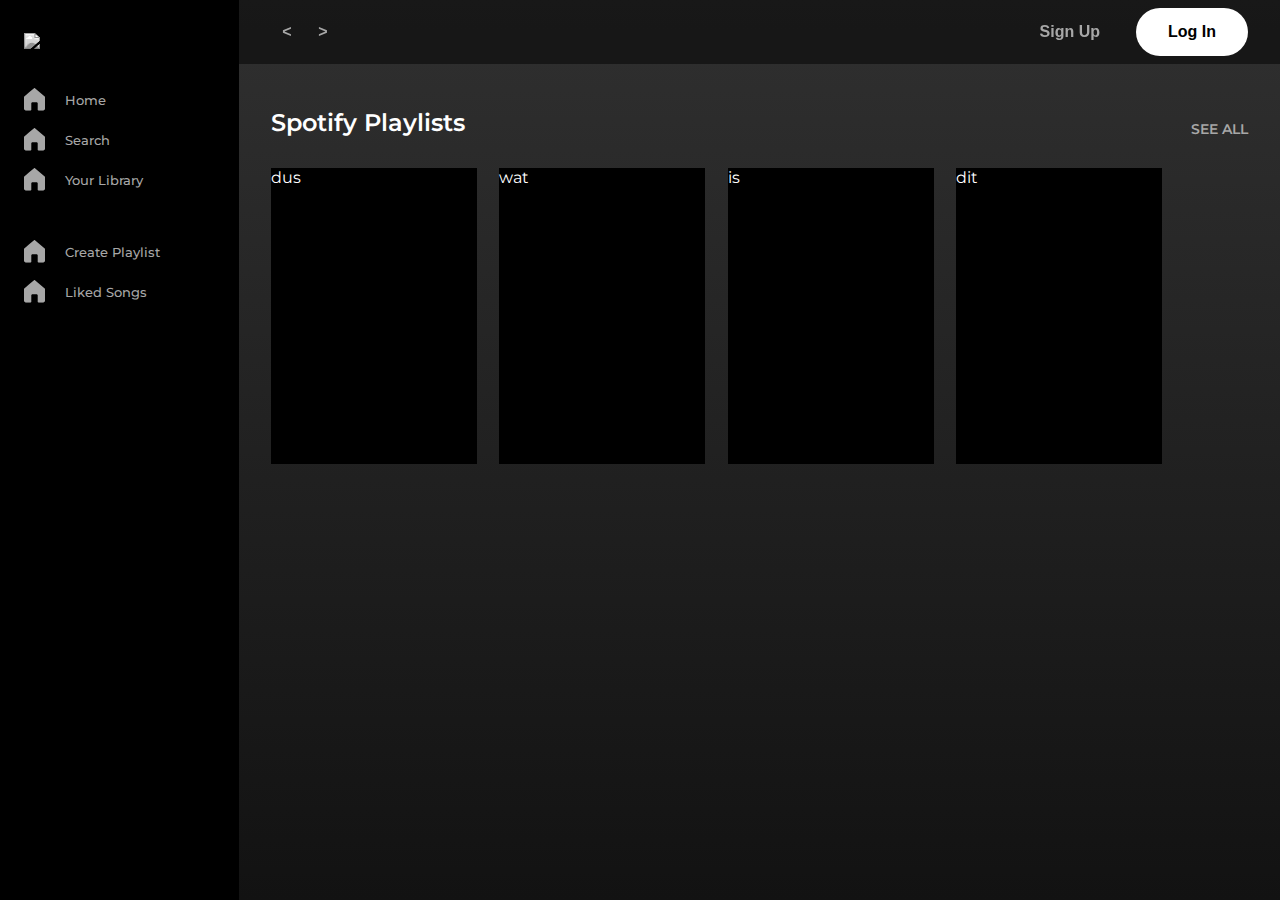
==== index.html @ 81913a07 "header+nav bar + start inhoud" ====
<!doctype html>
<html lang="nl">

<head>
	<meta charset="UTF-8">
	<meta name="author" content="jouw naam">
	<meta name="viewport" content="width=device-width, initial-scale=1">

	<link href="styles/style.css" rel="stylesheet">
	<link rel="icon" type="image/svg+xml" href="images/spotifyLogo.png">

	<!-- Fonts -->
	<link rel="preconnect" href="https://fonts.googleapis.com">
	<link rel="preconnect" href="https://fonts.gstatic.com" crossorigin>
	<link href="https://fonts.googleapis.com/css2?family=Montserrat:wght@300;400;500;600;700;800;900&display=swap"
		rel="stylesheet">
</head>

<body>

	<header>
		<ul>
			<li>
				<button>
					< </button>
			</li>

			<li>
				<button>
					>
				</button>
			</li>
		</ul>

		<ul>
			<li>
				<button>
					Sign Up
				</button>
			</li>

			<li>
				<button>
					Log In
				</button>
			</li>

		</ul>
	</header>

	<nav>
		<!-- Logo Spotify -->
		<a href="index.html">
			<title>Spotify - Web Player</title>
			<img src="./images/spotifyHome.PNG">
		</a>
		<ul>
			<li>
				<!-- Home -->
				<a href="index.html">
					<img src="./images/homeIcon.svg">
					<span>Home</span>
				</a>
			</li>
			<li>
				<!-- Search -->
				<a>
					<img src="./images/homeIcon.svg">
					<span>Search</span>
				</a>
			</li>
			<li>
				<!-- Your Library -->

				<a>
					<img src="./images/homeIcon.svg">
					<span>Your Library</span>
				</a>
			</li>
		</ul>

		<ul>
			<li>
				<!-- Home -->
				<a href="index.html">
					<img src="./images/homeIcon.svg">
					<span>Create Playlist</span>
				</a>
			</li>
			<li>
				<!-- Search -->
				<a>
					<img src="./images/homeIcon.svg">
					<span>Liked Songs</span>
				</a>
			</li>
		</ul>
	</nav>

	<section>
		<h2>Spotify Playlists</h2>
		<h3>SEE ALL</h3>
		<article>
			dus
		</article>
		<article>
			wat
		</article>
		<article>
			is
		</article>
		<article>
			dit
		</article>
		
	</section>


	<footer>

	</footer>


	<script defer src="scripts/script.js"></script>
</body>

</html>
---- styles/style.css ----
/**************/
/* CSS REMEDY */
/**************/
*,
*::after,
*::before {
	box-sizing: border-box;
}

button,
summary {
	cursor: pointer;
}





/*********************/
/* CUSTOM PROPERTIES */
/*********************/
:root {
	/* startje */
	--header-height: 64px;
	--navbar-width: 239px;
	--color-text-primary: white;
	--color-text-secondary: #a7a7a7;
	--color-background: linear-gradient(#303030, #121212);
	--color-second-background: #000;
}





/****************/
/* JOUW STYLING */
/****************/

/* jouw code */

body {
	color: var(--color-text-primary);
	background: var(--color-background);
	padding: 0;
	margin: 0;
	text-decoration: none;
	font-family: 'Montserrat', sans-serif;
	display: grid;
	grid-template-columns: var(--navbar-width) auto;
	grid-template-rows: var(--header-height) auto;
}

ul:nth-child(1) {
	grid-column: 2/3;
	grid-row: 2/2;
	/* padding: 24px 32px 0 32px; */
}

header {
	display: flex;
	flex-direction: row;
	justify-content: space-between;
	align-items: center;
	padding: 16px 32px 16px 32px;
	height: var(--header-height);
	grid-column-start: 2;
	grid-column-end: 2;
	grid-row: 1/2;

	background-color: rgba(0, 0, 0, .5);
}

header ul {
	margin: 0;
}

header ul:first-of-type button {
	padding: 0;
	gap: 16px;
	width: 32px
}

header button {
	display: inline-block;
	box-sizing: border-box;
	font-weight: 600;
	font-size: 1rem;
	text-decoration: none;
	border-radius: 500px;
	border: none;
	outline: none;
	padding: 8px 32px 8px 32px;
	color: var(--color-text-secondary);
	background: none;
	line-height: normal;
	min-height: 48px;
	transform: translate3d(0px, 0px, 0px);
	align-self: center;
	position: relative;
	text-align: center;
	transition-duration: 33ms;
}

header ul:last-of-type button:hover {
	font-size: 1.2rem;
	color: var(--color-text-primary);
}

header ul:last-of-type li:last-of-type button {
	background-color: white;
	color: #000;
}

header ul li {
	display: inline;
}

a {
	text-decoration: none;
	color: var(--color-text-primary);
}

a:hover {
	color: var(--color-text-primary);
}

ul {
	list-style-type: none;
}

nav ul, header ul {
	padding-inline-start: 0px;
}

h1 {
	width: min-content;
	margin: 0 0 0 0;
}

h2 {
	font-weight: 600;
}

nav span {
	font-size: 0.8125rem;
	font-weight: 500;
	padding-left: 16px;
	height: 100%;
	text-align: center;
}

nav {
	color: var(--color-text-primary);
	width: var(--navbar-width);
	background-color: var(--color-second-background);
	display: flex;
	flex-direction: column;
	padding: 24px;
	height: 100vh;
	grid-row: 1/3;
}

nav img {
	height: 40px;
	filter: grayscale(100%)
}

nav ul img {
	height: 23px;
	vertical-align: middle;
	transform: translate(0, -5%)
}

nav a {
	flex-direction: row;
	padding: 0 16px 0px 0px;
	color: var(--color-text-secondary);
	line-height: 40px;
}

/* Blokjes styling */
section {
	display: grid;
	grid-template-columns: auto auto auto auto auto;
	grid-template-rows: var(--header-height) auto;
	padding: 24px 32px 0 32px;
	grid-gap: 16px;
}

section h2{
	grid-column: 1;
	grid-row: 1;
}

section h3{
	grid-column: 5;
	grid-row: 1;
	font-size: .9rem;
	font-weight: 600;
	align-self: flex-end;
	justify-self: flex-end;
	color: var(--color-text-secondary);
}

article{
	grid-row: 2;
	width: 206px;
	max-height: 296px;
	background-color: var(--color-second-background);
}
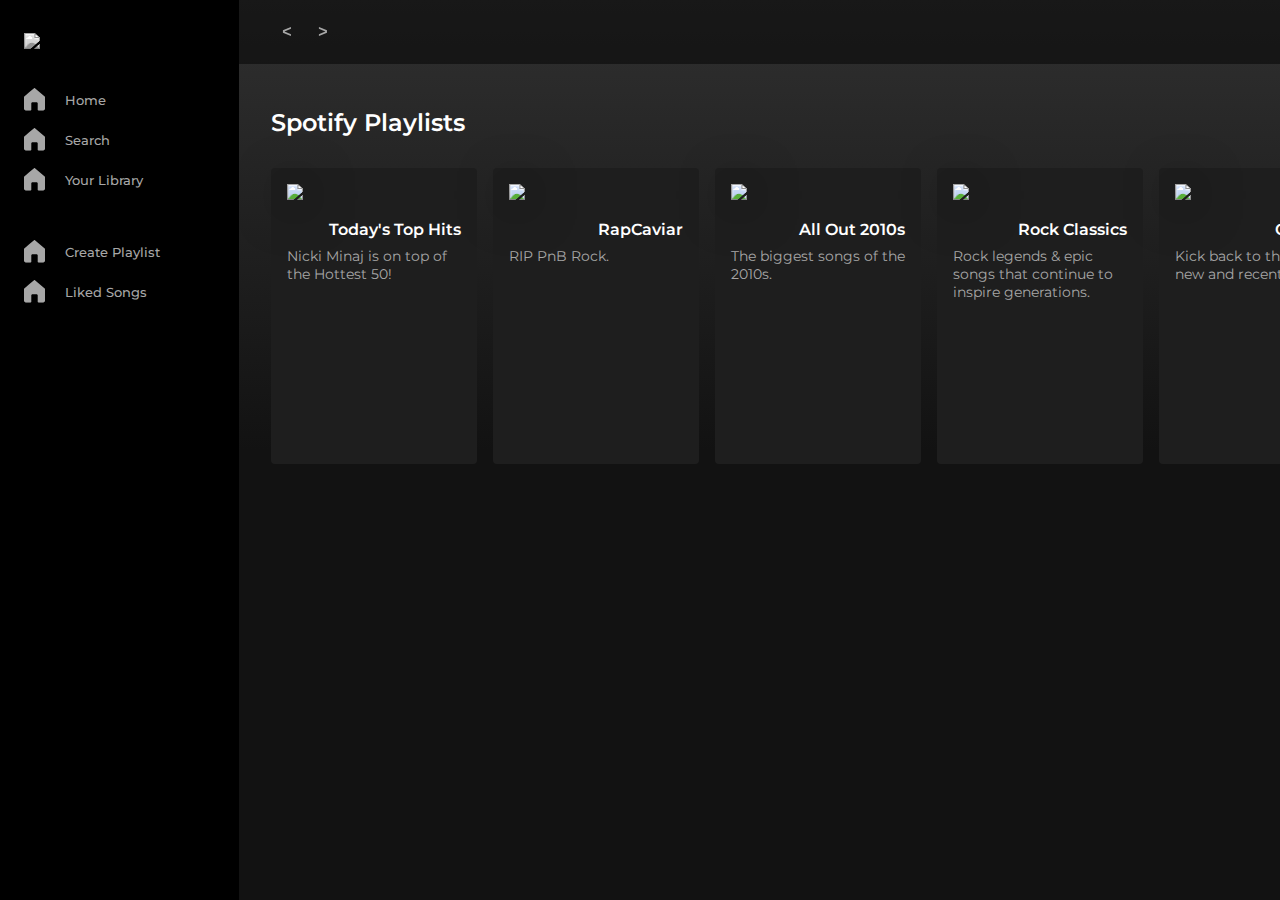
==== commit bd87d2a0: "Update FED" ====
--- a/index.html
+++ b/index.html
@@ -59,14 +59,14 @@
 				<!-- Home -->
 				<a href="index.html">
 					<img src="./images/homeIcon.svg">
-					<span>Home</span>
+					<h2>Home</h2>
 				</a>
 			</li>
 			<li>
 				<!-- Search -->
 				<a>
 					<img src="./images/homeIcon.svg">
-					<span>Search</span>
+					<h2>Search</h2>
 				</a>
 			</li>
 			<li>
@@ -74,7 +74,7 @@
 
 				<a>
 					<img src="./images/homeIcon.svg">
-					<span>Your Library</span>
+					<h2>Your Library</h2>
 				</a>
 			</li>
 		</ul>
@@ -84,14 +84,14 @@
 				<!-- Home -->
 				<a href="index.html">
 					<img src="./images/homeIcon.svg">
-					<span>Create Playlist</span>
+					<h2>Create Playlist</h2>
 				</a>
 			</li>
 			<li>
 				<!-- Search -->
 				<a>
 					<img src="./images/homeIcon.svg">
-					<span>Liked Songs</span>
+					<h2>Liked Songs</h2>
 				</a>
 			</li>
 		</ul>
@@ -100,19 +100,59 @@
 	<section>
 		<h2>Spotify Playlists</h2>
 		<h3>SEE ALL</h3>
-		<article>
-			dus
-		</article>
-		<article>
-			wat
-		</article>
-		<article>
-			is
-		</article>
-		<article>
-			dit
-		</article>
-		
+		<a href="">
+			<article>
+				<img src="https://i.scdn.co/image/ab67706f00000002e8641a419c367f9504f587aa">
+				<img src="./images/spotifyPlay.svg">
+				<h3>Today's Top Hits</h3>
+				<p>Nicki Minaj is on top of the Hottest 50!</p>
+			</article>
+		</a>
+
+		<a href="">
+			<article>
+				<img src="https://i.scdn.co/image/ab67706f00000002a91b1101f786d78d6d5adef9">
+				<img src="./images/spotifyPlay.svg">
+				<h3>RapCaviar</h3>
+				<p>RIP PnB Rock.</p>
+			</article>
+		</a>
+
+		<a href="">
+			<article>
+				<img src="https://i.scdn.co/image/ab67706f00000002f95e0d3dd06dbadb407ef766">
+				<img src="./images/spotifyPlay.svg">
+				<h3>All Out 2010s</h3>
+				<p>The biggest songs of the 2010s.</p>
+			</article>
+		</a>
+
+		<a href="">
+			<article>
+				<img src="https://i.scdn.co/image/ab67706f00000002fb1854533582c7bdc25f3da1">
+				<img src="./images/spotifyPlay.svg">
+				<h3>Rock Classics</h3>
+				<p>Rock legends & epic songs that continue to inspire generations.</p>
+			</article>
+		</a>
+
+		<a href="">
+			<article>
+				<img src="https://i.scdn.co/image/ab67706f00000002d755df5cc7ad4bb90160a63c">
+				<img src="./images/spotifyPlay.svg">
+				<h3>Chill Hits</h3>
+				<p>Kick back to the best new and recent chill hits.</p>
+			</article>
+		</a>
+
+		<a href="">
+			<article>
+				<img src="https://i.scdn.co/image/ab67706f000000025c447e2fd82ca8dda138263e">
+				<img src="./images/spotifyPlay.svg">
+				<h3>Viva Latino</h3>
+				<p>Today's top Latin hits, elevando nuestra música. Cover: Camilo</p>
+			</article>
+		</a>
 	</section>
 
 
--- a/styles/style.css
+++ b/styles/style.css
@@ -25,8 +25,10 @@
 	--navbar-width: 239px;
 	--color-text-primary: white;
 	--color-text-secondary: #a7a7a7;
-	--color-background: linear-gradient(#303030, #121212);
+	--color-background: linear-gradient(#303030, #121212, #121212);
 	--color-second-background: #000;
+	--color-cards: #1e1e1e;
+	--color-cards-higlight: #2a2a2a;
 }
 
 
@@ -142,12 +144,13 @@
 	font-weight: 600;
 }
 
-nav span {
+nav h2 {
 	font-size: 0.8125rem;
 	font-weight: 500;
 	padding-left: 16px;
 	height: 100%;
 	text-align: center;
+	display: inline;
 }
 
 nav {
@@ -194,7 +197,7 @@
 }
 
 section h3{
-	grid-column: 5;
+	grid-column: end;
 	grid-row: 1;
 	font-size: .9rem;
 	font-weight: 600;
@@ -203,9 +206,71 @@
 	color: var(--color-text-secondary);
 }
 
-article{
+section a{
+	padding: 16px;
 	grid-row: 2;
 	width: 206px;
 	max-height: 296px;
-	background-color: var(--color-second-background);
+	background-color: var(--color-cards);
+	border-radius: clamp(4px,(var(--column-width,0px) - 32px) * 0.025,8px);
+	transition-duration: 100ms;
+	position: relative;
+}
+
+article h3{
+	font-size: 1rem;
+	font-weight: 600;
+	color: var(--color-text-primary);
+}
+
+article p {
+	font-size: 0.875rem;
+	font-weight: 400;
+	color: var(--color-text-secondary);
+}
+
+section a:hover{
+	background-color: var(--color-cards-higlight);
+}
+
+article img{
+	order: -1;
+}
+
+article img:nth-of-type(1){
+	width: 100%;
+	box-shadow: 0 3px 50px #000;
+}
+
+article img:nth-of-type(2){
+	width: 56px;
+	position: absolute;
+	right: 0;
+	bottom: 80px;
+	filter: drop-shadow(0 4px 3px #000);
+	opacity: 0%;
+	transition-duration: 300ms;
+	transform: translate(-50%, -50%);
+}
+
+article:hover img:nth-of-type(2){
+	bottom: 90px;
+	opacity: 100%;
+}
+
+article img:nth-of-type(2):hover{
+	width: 60px;
+	filter: drop-shadow(0px 6px 8px #000)
+}
+
+
+
+article h3{
+	order: 1;
+	margin-bottom: 8px;
+}
+
+article p {
+	order: 2;
+	margin-top: 4px
 }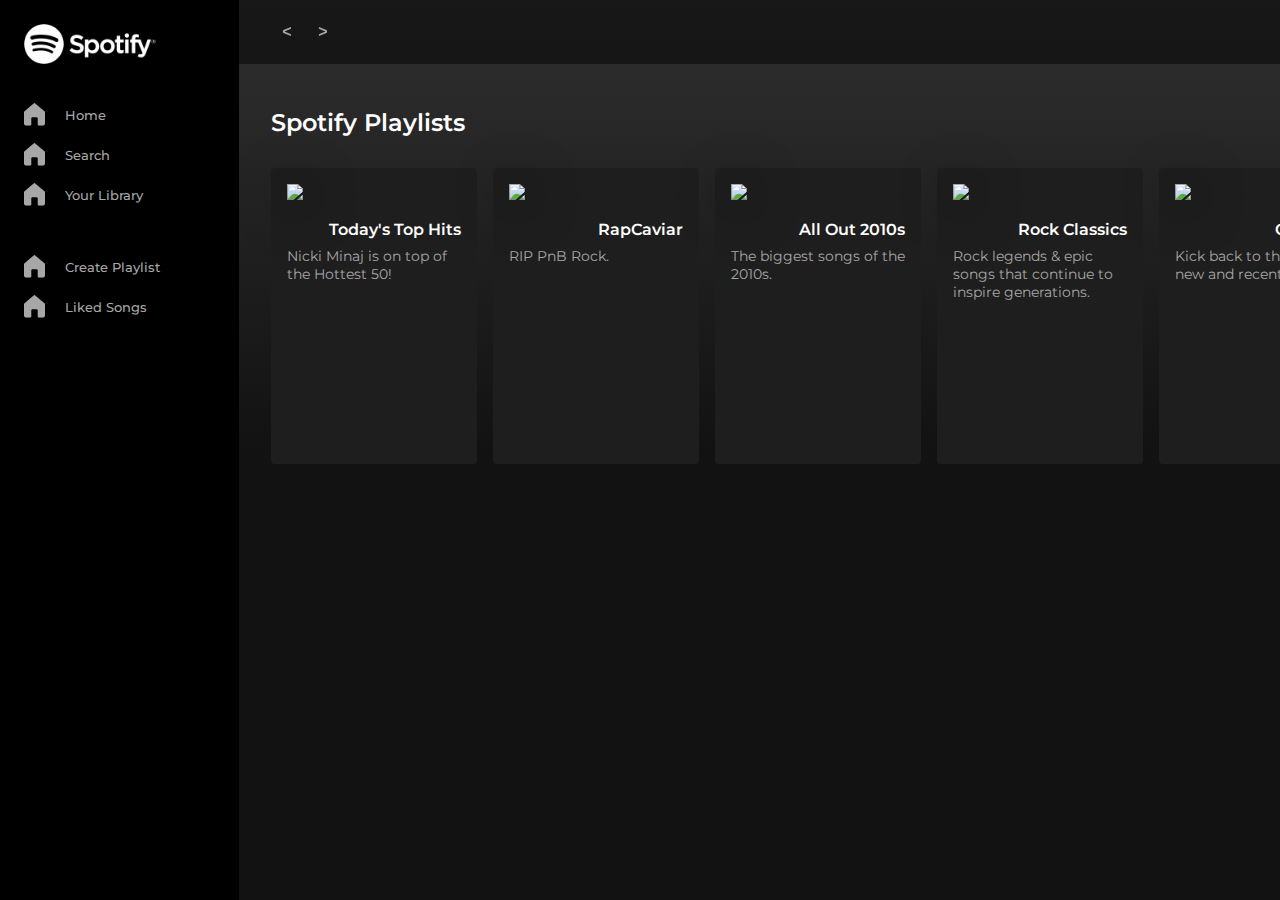
==== commit fd6ee9c2: "update 2" ====
--- a/index.html
+++ b/index.html
@@ -52,7 +52,7 @@
 		<!-- Logo Spotify -->
 		<a href="index.html">
 			<title>Spotify - Web Player</title>
-			<img src="./images/spotifyHome.PNG">
+			<img src="./images/spotifyHome.png">
 		</a>
 		<ul>
 			<li>
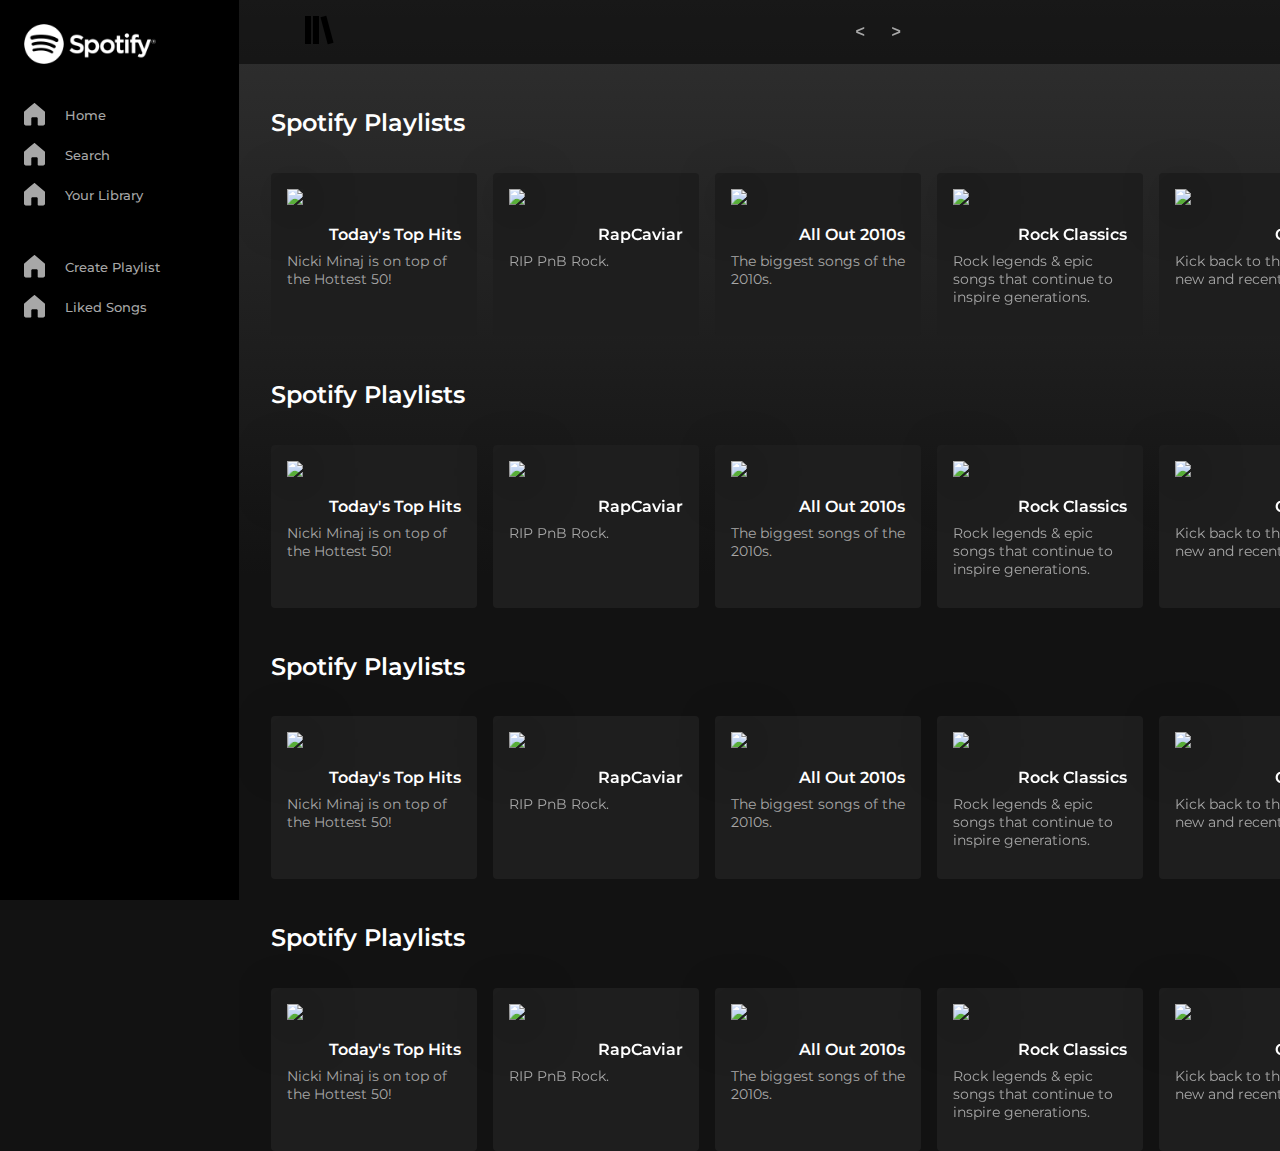
==== commit 732bc014: "Responsive part 1" ====
--- a/index.html
+++ b/index.html
@@ -17,36 +17,6 @@
 </head>
 
 <body>
-
-	<header>
-		<ul>
-			<li>
-				<button>
-					< </button>
-			</li>
-
-			<li>
-				<button>
-					>
-				</button>
-			</li>
-		</ul>
-
-		<ul>
-			<li>
-				<button>
-					Sign Up
-				</button>
-			</li>
-
-			<li>
-				<button>
-					Log In
-				</button>
-			</li>
-
-		</ul>
-	</header>
 
 	<nav>
 		<!-- Logo Spotify -->
@@ -97,63 +67,273 @@
 		</ul>
 	</nav>
 
-	<section>
-		<h2>Spotify Playlists</h2>
-		<h3>SEE ALL</h3>
-		<a href="">
-			<article>
-				<img src="https://i.scdn.co/image/ab67706f00000002e8641a419c367f9504f587aa">
-				<img src="./images/spotifyPlay.svg">
-				<h3>Today's Top Hits</h3>
-				<p>Nicki Minaj is on top of the Hottest 50!</p>
-			</article>
-		</a>
-
-		<a href="">
-			<article>
-				<img src="https://i.scdn.co/image/ab67706f00000002a91b1101f786d78d6d5adef9">
-				<img src="./images/spotifyPlay.svg">
-				<h3>RapCaviar</h3>
-				<p>RIP PnB Rock.</p>
-			</article>
-		</a>
-
-		<a href="">
-			<article>
-				<img src="https://i.scdn.co/image/ab67706f00000002f95e0d3dd06dbadb407ef766">
-				<img src="./images/spotifyPlay.svg">
-				<h3>All Out 2010s</h3>
-				<p>The biggest songs of the 2010s.</p>
-			</article>
-		</a>
-
-		<a href="">
-			<article>
-				<img src="https://i.scdn.co/image/ab67706f00000002fb1854533582c7bdc25f3da1">
-				<img src="./images/spotifyPlay.svg">
-				<h3>Rock Classics</h3>
-				<p>Rock legends & epic songs that continue to inspire generations.</p>
-			</article>
-		</a>
-
-		<a href="">
-			<article>
-				<img src="https://i.scdn.co/image/ab67706f00000002d755df5cc7ad4bb90160a63c">
-				<img src="./images/spotifyPlay.svg">
-				<h3>Chill Hits</h3>
-				<p>Kick back to the best new and recent chill hits.</p>
-			</article>
-		</a>
-
-		<a href="">
-			<article>
-				<img src="https://i.scdn.co/image/ab67706f000000025c447e2fd82ca8dda138263e">
-				<img src="./images/spotifyPlay.svg">
-				<h3>Viva Latino</h3>
-				<p>Today's top Latin hits, elevando nuestra música. Cover: Camilo</p>
-			</article>
-		</a>
-	</section>
+	<header>
+		<button>
+			<img src="./images/libraryIcon.png" alt="Hamburger menu icon">
+		</button>
+
+		<ul>
+			<li>
+				<button>
+					< </button>
+			</li>
+
+			<li>
+				<button>
+					>
+				</button>
+			</li>
+		</ul>
+
+		<ul>
+			<li>
+				<button>
+					Sign Up
+				</button>
+			</li>
+
+			<li>
+				<button>
+					Log In
+				</button>
+			</li>
+
+		</ul>
+	</header>
+
+	<main>
+		<section>
+			<h2>Spotify Playlists</h2>
+			<h3>SEE ALL</h3>
+			<a href="">
+				<article>
+					<img src="https://i.scdn.co/image/ab67706f00000002e8641a419c367f9504f587aa">
+					<img src="./images/spotifyPlay.svg">
+					<h3>Today's Top Hits</h3>
+					<p>Nicki Minaj is on top of the Hottest 50!</p>
+				</article>
+			</a>
+
+			<a href="">
+				<article>
+					<img src="https://i.scdn.co/image/ab67706f00000002a91b1101f786d78d6d5adef9">
+					<img src="./images/spotifyPlay.svg">
+					<h3>RapCaviar</h3>
+					<p>RIP PnB Rock.</p>
+				</article>
+			</a>
+
+			<a href="">
+				<article>
+					<img src="https://i.scdn.co/image/ab67706f00000002f95e0d3dd06dbadb407ef766">
+					<img src="./images/spotifyPlay.svg">
+					<h3>All Out 2010s</h3>
+					<p>The biggest songs of the 2010s.</p>
+				</article>
+			</a>
+
+			<a href="">
+				<article>
+					<img src="https://i.scdn.co/image/ab67706f00000002fb1854533582c7bdc25f3da1">
+					<img src="./images/spotifyPlay.svg">
+					<h3>Rock Classics</h3>
+					<p>Rock legends & epic songs that continue to inspire generations.</p>
+				</article>
+			</a>
+
+			<a href="">
+				<article>
+					<img src="https://i.scdn.co/image/ab67706f00000002d755df5cc7ad4bb90160a63c">
+					<img src="./images/spotifyPlay.svg">
+					<h3>Chill Hits</h3>
+					<p>Kick back to the best new and recent chill hits.</p>
+				</article>
+			</a>
+
+			<a href="">
+				<article>
+					<img src="https://i.scdn.co/image/ab67706f000000025c447e2fd82ca8dda138263e">
+					<img src="./images/spotifyPlay.svg">
+					<h3>Viva Latino</h3>
+					<p>Today's top Latin hits, elevando nuestra música. Cover: Camilo</p>
+				</article>
+			</a>
+		</section>
+
+		<section>
+			<h2>Spotify Playlists</h2>
+			<h3>SEE ALL</h3>
+			<a href="">
+				<article>
+					<img src="https://i.scdn.co/image/ab67706f00000002e8641a419c367f9504f587aa">
+					<img src="./images/spotifyPlay.svg">
+					<h3>Today's Top Hits</h3>
+					<p>Nicki Minaj is on top of the Hottest 50!</p>
+				</article>
+			</a>
+
+			<a href="">
+				<article>
+					<img src="https://i.scdn.co/image/ab67706f00000002a91b1101f786d78d6d5adef9">
+					<img src="./images/spotifyPlay.svg">
+					<h3>RapCaviar</h3>
+					<p>RIP PnB Rock.</p>
+				</article>
+			</a>
+
+			<a href="">
+				<article>
+					<img src="https://i.scdn.co/image/ab67706f00000002f95e0d3dd06dbadb407ef766">
+					<img src="./images/spotifyPlay.svg">
+					<h3>All Out 2010s</h3>
+					<p>The biggest songs of the 2010s.</p>
+				</article>
+			</a>
+
+			<a href="">
+				<article>
+					<img src="https://i.scdn.co/image/ab67706f00000002fb1854533582c7bdc25f3da1">
+					<img src="./images/spotifyPlay.svg">
+					<h3>Rock Classics</h3>
+					<p>Rock legends & epic songs that continue to inspire generations.</p>
+				</article>
+			</a>
+
+			<a href="">
+				<article>
+					<img src="https://i.scdn.co/image/ab67706f00000002d755df5cc7ad4bb90160a63c">
+					<img src="./images/spotifyPlay.svg">
+					<h3>Chill Hits</h3>
+					<p>Kick back to the best new and recent chill hits.</p>
+				</article>
+			</a>
+
+			<a href="">
+				<article>
+					<img src="https://i.scdn.co/image/ab67706f000000025c447e2fd82ca8dda138263e">
+					<img src="./images/spotifyPlay.svg">
+					<h3>Viva Latino</h3>
+					<p>Today's top Latin hits, elevando nuestra música. Cover: Camilo</p>
+				</article>
+			</a>
+		</section>
+
+		<section>
+			<h2>Spotify Playlists</h2>
+			<h3>SEE ALL</h3>
+			<a href="">
+				<article>
+					<img src="https://i.scdn.co/image/ab67706f00000002e8641a419c367f9504f587aa">
+					<img src="./images/spotifyPlay.svg">
+					<h3>Today's Top Hits</h3>
+					<p>Nicki Minaj is on top of the Hottest 50!</p>
+				</article>
+			</a>
+
+			<a href="">
+				<article>
+					<img src="https://i.scdn.co/image/ab67706f00000002a91b1101f786d78d6d5adef9">
+					<img src="./images/spotifyPlay.svg">
+					<h3>RapCaviar</h3>
+					<p>RIP PnB Rock.</p>
+				</article>
+			</a>
+
+			<a href="">
+				<article>
+					<img src="https://i.scdn.co/image/ab67706f00000002f95e0d3dd06dbadb407ef766">
+					<img src="./images/spotifyPlay.svg">
+					<h3>All Out 2010s</h3>
+					<p>The biggest songs of the 2010s.</p>
+				</article>
+			</a>
+
+			<a href="">
+				<article>
+					<img src="https://i.scdn.co/image/ab67706f00000002fb1854533582c7bdc25f3da1">
+					<img src="./images/spotifyPlay.svg">
+					<h3>Rock Classics</h3>
+					<p>Rock legends & epic songs that continue to inspire generations.</p>
+				</article>
+			</a>
+
+			<a href="">
+				<article>
+					<img src="https://i.scdn.co/image/ab67706f00000002d755df5cc7ad4bb90160a63c">
+					<img src="./images/spotifyPlay.svg">
+					<h3>Chill Hits</h3>
+					<p>Kick back to the best new and recent chill hits.</p>
+				</article>
+			</a>
+
+			<a href="">
+				<article>
+					<img src="https://i.scdn.co/image/ab67706f000000025c447e2fd82ca8dda138263e">
+					<img src="./images/spotifyPlay.svg">
+					<h3>Viva Latino</h3>
+					<p>Today's top Latin hits, elevando nuestra música. Cover: Camilo</p>
+				</article>
+			</a>
+		</section>
+
+		<section>
+			<h2>Spotify Playlists</h2>
+			<h3>SEE ALL</h3>
+			<a href="">
+				<article>
+					<img src="https://i.scdn.co/image/ab67706f00000002e8641a419c367f9504f587aa">
+					<img src="./images/spotifyPlay.svg">
+					<h3>Today's Top Hits</h3>
+					<p>Nicki Minaj is on top of the Hottest 50!</p>
+				</article>
+			</a>
+
+			<a href="">
+				<article>
+					<img src="https://i.scdn.co/image/ab67706f00000002a91b1101f786d78d6d5adef9">
+					<img src="./images/spotifyPlay.svg">
+					<h3>RapCaviar</h3>
+					<p>RIP PnB Rock.</p>
+				</article>
+			</a>
+
+			<a href="">
+				<article>
+					<img src="https://i.scdn.co/image/ab67706f00000002f95e0d3dd06dbadb407ef766">
+					<img src="./images/spotifyPlay.svg">
+					<h3>All Out 2010s</h3>
+					<p>The biggest songs of the 2010s.</p>
+				</article>
+			</a>
+
+			<a href="">
+				<article>
+					<img src="https://i.scdn.co/image/ab67706f00000002fb1854533582c7bdc25f3da1">
+					<img src="./images/spotifyPlay.svg">
+					<h3>Rock Classics</h3>
+					<p>Rock legends & epic songs that continue to inspire generations.</p>
+				</article>
+			</a>
+
+			<a href="">
+				<article>
+					<img src="https://i.scdn.co/image/ab67706f00000002d755df5cc7ad4bb90160a63c">
+					<img src="./images/spotifyPlay.svg">
+					<h3>Chill Hits</h3>
+					<p>Kick back to the best new and recent chill hits.</p>
+				</article>
+			</a>
+
+			<a href="">
+				<article>
+					<img src="https://i.scdn.co/image/ab67706f000000025c447e2fd82ca8dda138263e">
+					<img src="./images/spotifyPlay.svg">
+					<h3>Viva Latino</h3>
+					<p>Today's top Latin hits, elevando nuestra música. Cover: Camilo</p>
+				</article>
+			</a>
+		</section>
+	</main>
 
 
 	<footer>
--- a/styles/style.css
+++ b/styles/style.css
@@ -51,6 +51,7 @@
 	display: grid;
 	grid-template-columns: var(--navbar-width) auto;
 	grid-template-rows: var(--header-height) auto;
+	overflow-x: hidden;
 }
 
 ul:nth-child(1) {
@@ -67,10 +68,16 @@
 	padding: 16px 32px 16px 32px;
 	height: var(--header-height);
 	grid-column-start: 2;
-	grid-column-end: 2;
-	grid-row: 1/2;
-
+	grid-row: 1;
+	position: sticky;
+	top: 0;
 	background-color: rgba(0, 0, 0, .5);
+	z-index: 1;
+}
+
+main {
+	grid-column: 2;
+	grid-row: 2;
 }
 
 header ul {
@@ -82,6 +89,7 @@
 	gap: 16px;
 	width: 32px
 }
+
 
 header button {
 	display: inline-block;
@@ -131,7 +139,8 @@
 	list-style-type: none;
 }
 
-nav ul, header ul {
+nav ul,
+header ul {
 	padding-inline-start: 0px;
 }
 
@@ -157,11 +166,13 @@
 	color: var(--color-text-primary);
 	width: var(--navbar-width);
 	background-color: var(--color-second-background);
+	position: fixed;
 	display: flex;
 	flex-direction: column;
 	padding: 24px;
 	height: 100vh;
-	grid-row: 1/3;
+	grid-row: 1/2;
+	transition: 1s;;
 }
 
 nav img {
@@ -183,20 +194,22 @@
 }
 
 /* Blokjes styling */
+
 section {
 	display: grid;
 	grid-template-columns: auto auto auto auto auto;
-	grid-template-rows: var(--header-height) auto;
+	grid-template-rows: auto;
 	padding: 24px 32px 0 32px;
 	grid-gap: 16px;
-}
-
-section h2{
+	overflow-x: hidden;
+}
+
+section h2 {
 	grid-column: 1;
 	grid-row: 1;
 }
 
-section h3{
+section h3 {
 	grid-column: end;
 	grid-row: 1;
 	font-size: .9rem;
@@ -206,18 +219,18 @@
 	color: var(--color-text-secondary);
 }
 
-section a{
+section a {
 	padding: 16px;
 	grid-row: 2;
 	width: 206px;
 	max-height: 296px;
 	background-color: var(--color-cards);
-	border-radius: clamp(4px,(var(--column-width,0px) - 32px) * 0.025,8px);
+	border-radius: clamp(4px, (var(--column-width, 0px) - 32px) * 0.025, 8px);
 	transition-duration: 100ms;
 	position: relative;
 }
 
-article h3{
+article h3 {
 	font-size: 1rem;
 	font-weight: 600;
 	color: var(--color-text-primary);
@@ -229,20 +242,20 @@
 	color: var(--color-text-secondary);
 }
 
-section a:hover{
+section a:hover {
 	background-color: var(--color-cards-higlight);
 }
 
-article img{
+article img {
 	order: -1;
 }
 
-article img:nth-of-type(1){
+article img:nth-of-type(1) {
 	width: 100%;
 	box-shadow: 0 3px 50px #000;
 }
 
-article img:nth-of-type(2){
+article img:nth-of-type(2) {
 	width: 56px;
 	position: absolute;
 	right: 0;
@@ -253,19 +266,19 @@
 	transform: translate(-50%, -50%);
 }
 
-article:hover img:nth-of-type(2){
+article:hover img:nth-of-type(2) {
 	bottom: 90px;
 	opacity: 100%;
 }
 
-article img:nth-of-type(2):hover{
+article img:nth-of-type(2):hover {
 	width: 60px;
 	filter: drop-shadow(0px 6px 8px #000)
 }
 
 
 
-article h3{
+article h3 {
 	order: 1;
 	margin-bottom: 8px;
 }
@@ -273,4 +286,46 @@
 article p {
 	order: 2;
 	margin-top: 4px
+}
+
+/* Small screen css */
+@media only screen and (max-width: 768px) {
+	body {
+		grid-template-columns: auto;
+	}
+
+	header {
+		width: 100%;
+		position: fixed;
+		grid-column: 1;
+	}
+
+	nav {
+		transform: translateX(-100%);
+		z-index: 2;
+	}
+
+	section {
+		grid-template-columns: none;
+		grid-gap: 8px;
+	}
+
+	main {
+		grid-column: 1;
+	}
+
+	section a {
+		width: 167px;
+		grid-row: auto;
+	}
+
+	section h2 {
+		grid-column: 1/3;
+		align-self: center;
+		margin-bottom: 13.5px;
+	}
+}
+
+.shown{
+	transform: translateX(0%);
 }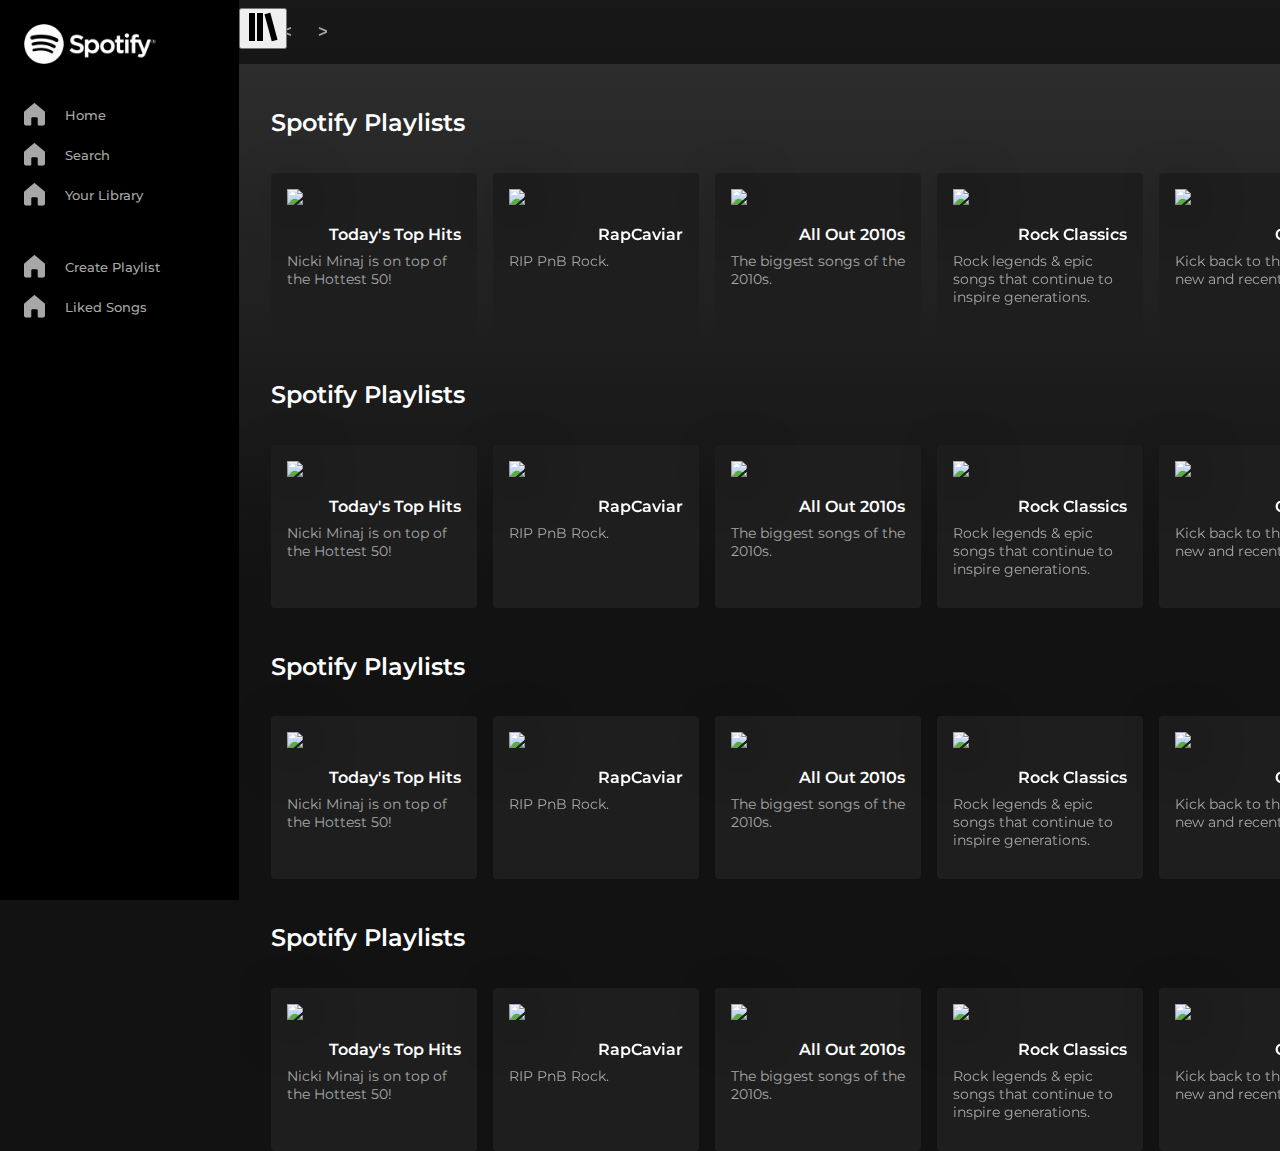
==== commit be662c62: "Week 3 update Spotify" ====
--- a/index.html
+++ b/index.html
@@ -68,40 +68,41 @@
 	</nav>
 
 	<header>
+		<ul>
+			<li>
+				<button>
+					< </button>
+			</li>
+
+			<li>
+				<button>
+					>
+				</button>
+			</li>
+		</ul>
+
+		<ul>
+			<li>
+				<button>
+					Sign Up
+				</button>
+			</li>
+
+			<li>
+				<button>
+					Log In
+				</button>
+			</li>
+
+		</ul>
+	</header>
+
+	<main>
+
 		<button>
 			<img src="./images/libraryIcon.png" alt="Hamburger menu icon">
 		</button>
 
-		<ul>
-			<li>
-				<button>
-					< </button>
-			</li>
-
-			<li>
-				<button>
-					>
-				</button>
-			</li>
-		</ul>
-
-		<ul>
-			<li>
-				<button>
-					Sign Up
-				</button>
-			</li>
-
-			<li>
-				<button>
-					Log In
-				</button>
-			</li>
-
-		</ul>
-	</header>
-
-	<main>
 		<section>
 			<h2>Spotify Playlists</h2>
 			<h3>SEE ALL</h3>
--- a/styles/style.css
+++ b/styles/style.css
@@ -195,6 +195,12 @@
 
 /* Blokjes styling */
 
+main button{
+	position: fixed;
+	top: 8px;
+	z-index: 3;
+}
+
 section {
 	display: grid;
 	grid-template-columns: auto auto auto auto auto;
@@ -289,9 +295,14 @@
 }
 
 /* Small screen css */
-@media only screen and (max-width: 768px) {
+@media only screen and (max-width: 936px) {
 	body {
 		grid-template-columns: auto;
+	}
+
+	nav {
+		transform: translateX(-100%);
+		z-index: 2;
 	}
 
 	header {
@@ -300,23 +311,36 @@
 		grid-column: 1;
 	}
 
-	nav {
-		transform: translateX(-100%);
-		z-index: 2;
+	main {
+		grid-column: 1;
+		width: 100vw;
 	}
 
 	section {
+		width: 100vw;
+		grid-template-columns: auto;
+		grid-gap: 8px;
+		grid-template-rows: none;
+	}
+
+	section a {
+		width: 167px;
+		grid-row-start: 2;
+		grid-row-end: auto;
+	}
+
+}
+
+@media only screen and (max-width: 420px) {
+	section {
+		width: 100vw;
 		grid-template-columns: none;
 		grid-gap: 8px;
 	}
 
-	main {
-		grid-column: 1;
-	}
-
 	section a {
 		width: 167px;
-		grid-row: auto;
+		grid-row-start: auto;
 	}
 
 	section h2 {
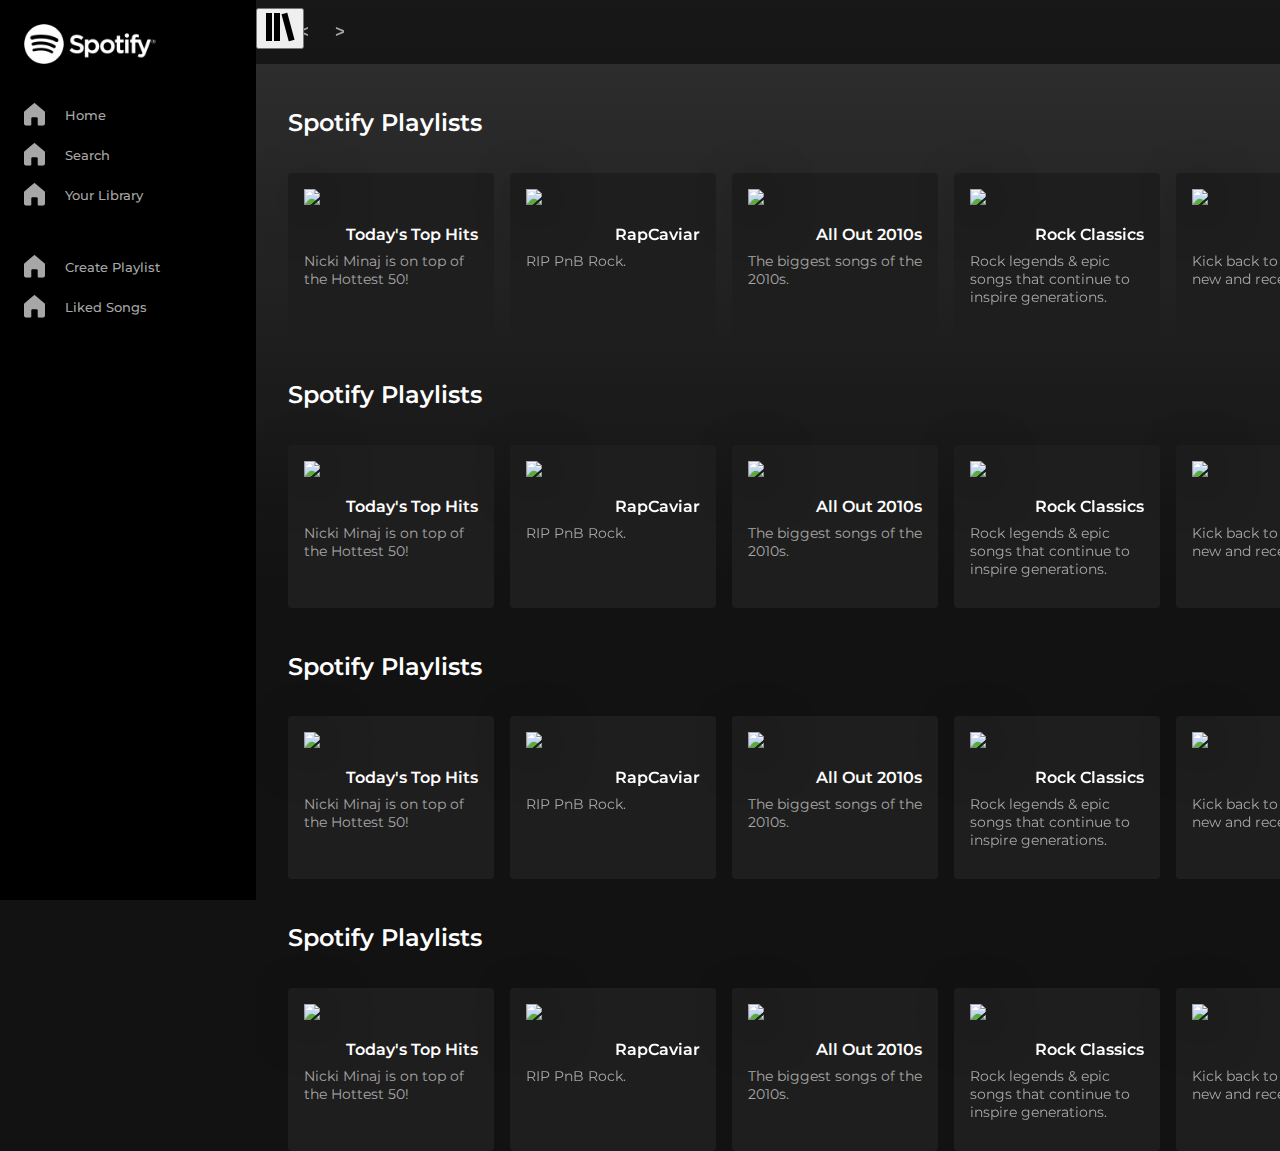
==== commit f450d3d4: "transfer update" ====
--- a/index.html
+++ b/index.html
@@ -106,7 +106,7 @@
 		<section>
 			<h2>Spotify Playlists</h2>
 			<h3>SEE ALL</h3>
-			<a href="">
+			<a href="/" aria-label="Today's Top Hits">
 				<article>
 					<img src="https://i.scdn.co/image/ab67706f00000002e8641a419c367f9504f587aa">
 					<img src="./images/spotifyPlay.svg">
--- a/styles/style.css
+++ b/styles/style.css
@@ -22,7 +22,7 @@
 :root {
 	/* startje */
 	--header-height: 64px;
-	--navbar-width: 239px;
+	--navbar-width: 256px;
 	--color-text-primary: white;
 	--color-text-secondary: #a7a7a7;
 	--color-background: linear-gradient(#303030, #121212, #121212);
@@ -67,7 +67,7 @@
 	align-items: center;
 	padding: 16px 32px 16px 32px;
 	height: var(--header-height);
-	grid-column-start: 2;
+	grid-column: 2;
 	grid-row: 1;
 	position: sticky;
 	top: 0;
@@ -278,7 +278,7 @@
 }
 
 article img:nth-of-type(2):hover {
-	width: 60px;
+	scale: 110%;
 	filter: drop-shadow(0px 6px 8px #000)
 }
 
@@ -321,6 +321,7 @@
 		grid-template-columns: auto;
 		grid-gap: 8px;
 		grid-template-rows: none;
+		overflow-x: scroll;
 	}
 
 	section a {
@@ -334,17 +335,15 @@
 @media only screen and (max-width: 420px) {
 	section {
 		width: 100vw;
-		grid-template-columns: none;
-		grid-gap: 8px;
 	}
 
 	section a {
 		width: 167px;
-		grid-row-start: auto;
+		grid-row-start: auto auto;
 	}
 
 	section h2 {
-		grid-column: 1/3;
+		grid-column: 1/4;
 		align-self: center;
 		margin-bottom: 13.5px;
 	}
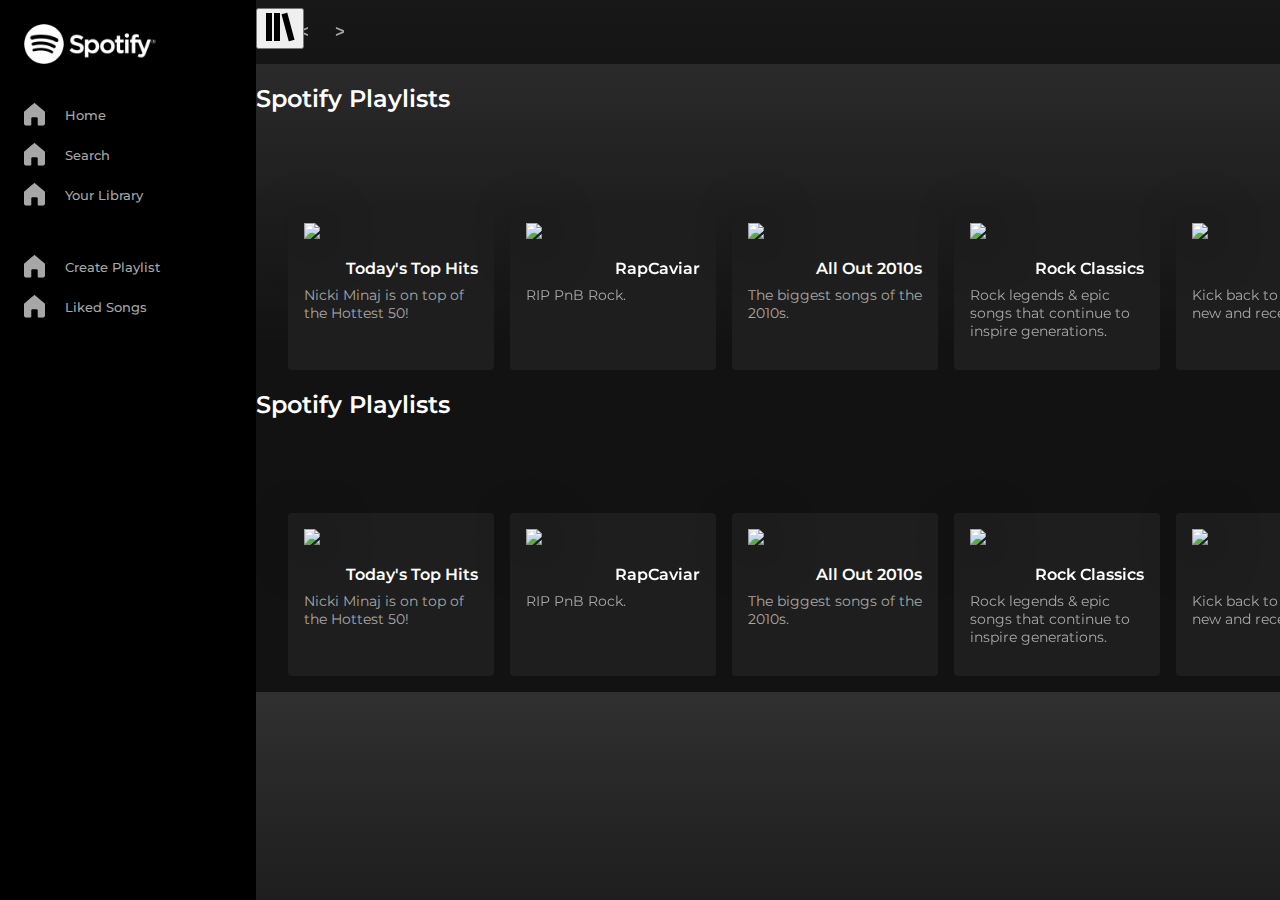
==== commit 02e631f7: "Start 2de pagina" ====
--- a/index.html
+++ b/index.html
@@ -42,7 +42,7 @@
 			<li>
 				<!-- Your Library -->
 
-				<a>
+				<a href="playlist.html">
 					<img src="./images/homeIcon.svg">
 					<h2>Your Library</h2>
 				</a>
@@ -51,15 +51,15 @@
 
 		<ul>
 			<li>
-				<!-- Home -->
-				<a href="index.html">
+				<!-- Create Playlist -->
+				<a href="playlist.html">
 					<img src="./images/homeIcon.svg">
 					<h2>Create Playlist</h2>
 				</a>
 			</li>
 			<li>
-				<!-- Search -->
-				<a>
+				<!-- Liked Songs -->
+				<a href="playlist.html">
 					<img src="./images/homeIcon.svg">
 					<h2>Liked Songs</h2>
 				</a>
@@ -106,234 +106,125 @@
 		<section>
 			<h2>Spotify Playlists</h2>
 			<h3>SEE ALL</h3>
-			<a href="/" aria-label="Today's Top Hits">
-				<article>
-					<img src="https://i.scdn.co/image/ab67706f00000002e8641a419c367f9504f587aa">
-					<img src="./images/spotifyPlay.svg">
-					<h3>Today's Top Hits</h3>
-					<p>Nicki Minaj is on top of the Hottest 50!</p>
-				</article>
-			</a>
-
-			<a href="">
-				<article>
-					<img src="https://i.scdn.co/image/ab67706f00000002a91b1101f786d78d6d5adef9">
-					<img src="./images/spotifyPlay.svg">
-					<h3>RapCaviar</h3>
-					<p>RIP PnB Rock.</p>
-				</article>
-			</a>
-
-			<a href="">
-				<article>
-					<img src="https://i.scdn.co/image/ab67706f00000002f95e0d3dd06dbadb407ef766">
-					<img src="./images/spotifyPlay.svg">
-					<h3>All Out 2010s</h3>
-					<p>The biggest songs of the 2010s.</p>
-				</article>
-			</a>
-
-			<a href="">
-				<article>
-					<img src="https://i.scdn.co/image/ab67706f00000002fb1854533582c7bdc25f3da1">
-					<img src="./images/spotifyPlay.svg">
-					<h3>Rock Classics</h3>
-					<p>Rock legends & epic songs that continue to inspire generations.</p>
-				</article>
-			</a>
-
-			<a href="">
-				<article>
-					<img src="https://i.scdn.co/image/ab67706f00000002d755df5cc7ad4bb90160a63c">
-					<img src="./images/spotifyPlay.svg">
-					<h3>Chill Hits</h3>
-					<p>Kick back to the best new and recent chill hits.</p>
-				</article>
-			</a>
-
-			<a href="">
-				<article>
-					<img src="https://i.scdn.co/image/ab67706f000000025c447e2fd82ca8dda138263e">
-					<img src="./images/spotifyPlay.svg">
-					<h3>Viva Latino</h3>
-					<p>Today's top Latin hits, elevando nuestra música. Cover: Camilo</p>
-				</article>
-			</a>
+			<ul>
+				<a href="playlist.html" aria-label="Today's Top Hits">
+					<article>
+						<img src="https://i.scdn.co/image/ab67706f00000002e8641a419c367f9504f587aa">
+						<img src="./images/spotifyPlay.svg">
+						<h3>Today's Top Hits</h3>
+						<p>Nicki Minaj is on top of the Hottest 50!</p>
+					</article>
+				</a>
+	
+				<a href="playlist.html">
+					<article>
+						<img src="https://i.scdn.co/image/ab67706f00000002a91b1101f786d78d6d5adef9">
+						<img src="./images/spotifyPlay.svg">
+						<h3>RapCaviar</h3>
+						<p>RIP PnB Rock.</p>
+					</article>
+				</a>
+	
+				<a href="playlist.html">
+					<article>
+						<img src="https://i.scdn.co/image/ab67706f00000002f95e0d3dd06dbadb407ef766">
+						<img src="./images/spotifyPlay.svg">
+						<h3>All Out 2010s</h3>
+						<p>The biggest songs of the 2010s.</p>
+					</article>
+				</a>
+	
+				<a href="playlist.html">
+					<article>
+						<img src="https://i.scdn.co/image/ab67706f00000002fb1854533582c7bdc25f3da1">
+						<img src="./images/spotifyPlay.svg">
+						<h3>Rock Classics</h3>
+						<p>Rock legends & epic songs that continue to inspire generations.</p>
+					</article>
+				</a>
+	
+				<a href="playlist.html">
+					<article>
+						<img src="https://i.scdn.co/image/ab67706f00000002d755df5cc7ad4bb90160a63c">
+						<img src="./images/spotifyPlay.svg">
+						<h3>Chill Hits</h3>
+						<p>Kick back to the best new and recent chill hits.</p>
+					</article>
+				</a>
+	
+				<a href="playlist.html">
+					<article>
+						<img src="https://i.scdn.co/image/ab67706f000000025c447e2fd82ca8dda138263e">
+						<img src="./images/spotifyPlay.svg">
+						<h3>Viva Latino</h3>
+						<p>Today's top Latin hits, elevando nuestra música. Cover: Camilo</p>
+					</article>
+				</a>
+
+			</ul>
 		</section>
 
 		<section>
 			<h2>Spotify Playlists</h2>
 			<h3>SEE ALL</h3>
-			<a href="">
-				<article>
-					<img src="https://i.scdn.co/image/ab67706f00000002e8641a419c367f9504f587aa">
-					<img src="./images/spotifyPlay.svg">
-					<h3>Today's Top Hits</h3>
-					<p>Nicki Minaj is on top of the Hottest 50!</p>
-				</article>
-			</a>
-
-			<a href="">
-				<article>
-					<img src="https://i.scdn.co/image/ab67706f00000002a91b1101f786d78d6d5adef9">
-					<img src="./images/spotifyPlay.svg">
-					<h3>RapCaviar</h3>
-					<p>RIP PnB Rock.</p>
-				</article>
-			</a>
-
-			<a href="">
-				<article>
-					<img src="https://i.scdn.co/image/ab67706f00000002f95e0d3dd06dbadb407ef766">
-					<img src="./images/spotifyPlay.svg">
-					<h3>All Out 2010s</h3>
-					<p>The biggest songs of the 2010s.</p>
-				</article>
-			</a>
-
-			<a href="">
-				<article>
-					<img src="https://i.scdn.co/image/ab67706f00000002fb1854533582c7bdc25f3da1">
-					<img src="./images/spotifyPlay.svg">
-					<h3>Rock Classics</h3>
-					<p>Rock legends & epic songs that continue to inspire generations.</p>
-				</article>
-			</a>
-
-			<a href="">
-				<article>
-					<img src="https://i.scdn.co/image/ab67706f00000002d755df5cc7ad4bb90160a63c">
-					<img src="./images/spotifyPlay.svg">
-					<h3>Chill Hits</h3>
-					<p>Kick back to the best new and recent chill hits.</p>
-				</article>
-			</a>
-
-			<a href="">
-				<article>
-					<img src="https://i.scdn.co/image/ab67706f000000025c447e2fd82ca8dda138263e">
-					<img src="./images/spotifyPlay.svg">
-					<h3>Viva Latino</h3>
-					<p>Today's top Latin hits, elevando nuestra música. Cover: Camilo</p>
-				</article>
-			</a>
+			<ul>
+				<a href="playlist.html" aria-label="Today's Top Hits">
+					<article>
+						<img src="https://i.scdn.co/image/ab67706f00000002e8641a419c367f9504f587aa">
+						<img src="./images/spotifyPlay.svg">
+						<h3>Today's Top Hits</h3>
+						<p>Nicki Minaj is on top of the Hottest 50!</p>
+					</article>
+				</a>
+	
+				<a href="playlist.html">
+					<article>
+						<img src="https://i.scdn.co/image/ab67706f00000002a91b1101f786d78d6d5adef9">
+						<img src="./images/spotifyPlay.svg">
+						<h3>RapCaviar</h3>
+						<p>RIP PnB Rock.</p>
+					</article>
+				</a>
+	
+				<a href="playlist.html">
+					<article>
+						<img src="https://i.scdn.co/image/ab67706f00000002f95e0d3dd06dbadb407ef766">
+						<img src="./images/spotifyPlay.svg">
+						<h3>All Out 2010s</h3>
+						<p>The biggest songs of the 2010s.</p>
+					</article>
+				</a>
+	
+				<a href="playlist.html">
+					<article>
+						<img src="https://i.scdn.co/image/ab67706f00000002fb1854533582c7bdc25f3da1">
+						<img src="./images/spotifyPlay.svg">
+						<h3>Rock Classics</h3>
+						<p>Rock legends & epic songs that continue to inspire generations.</p>
+					</article>
+				</a>
+	
+				<a href="playlist.html">
+					<article>
+						<img src="https://i.scdn.co/image/ab67706f00000002d755df5cc7ad4bb90160a63c">
+						<img src="./images/spotifyPlay.svg">
+						<h3>Chill Hits</h3>
+						<p>Kick back to the best new and recent chill hits.</p>
+					</article>
+				</a>
+	
+				<a href="playlist.html">
+					<article>
+						<img src="https://i.scdn.co/image/ab67706f000000025c447e2fd82ca8dda138263e">
+						<img src="./images/spotifyPlay.svg">
+						<h3>Viva Latino</h3>
+						<p>Today's top Latin hits, elevando nuestra música. Cover: Camilo</p>
+					</article>
+				</a>
+
+			</ul>
 		</section>
 
-		<section>
-			<h2>Spotify Playlists</h2>
-			<h3>SEE ALL</h3>
-			<a href="">
-				<article>
-					<img src="https://i.scdn.co/image/ab67706f00000002e8641a419c367f9504f587aa">
-					<img src="./images/spotifyPlay.svg">
-					<h3>Today's Top Hits</h3>
-					<p>Nicki Minaj is on top of the Hottest 50!</p>
-				</article>
-			</a>
-
-			<a href="">
-				<article>
-					<img src="https://i.scdn.co/image/ab67706f00000002a91b1101f786d78d6d5adef9">
-					<img src="./images/spotifyPlay.svg">
-					<h3>RapCaviar</h3>
-					<p>RIP PnB Rock.</p>
-				</article>
-			</a>
-
-			<a href="">
-				<article>
-					<img src="https://i.scdn.co/image/ab67706f00000002f95e0d3dd06dbadb407ef766">
-					<img src="./images/spotifyPlay.svg">
-					<h3>All Out 2010s</h3>
-					<p>The biggest songs of the 2010s.</p>
-				</article>
-			</a>
-
-			<a href="">
-				<article>
-					<img src="https://i.scdn.co/image/ab67706f00000002fb1854533582c7bdc25f3da1">
-					<img src="./images/spotifyPlay.svg">
-					<h3>Rock Classics</h3>
-					<p>Rock legends & epic songs that continue to inspire generations.</p>
-				</article>
-			</a>
-
-			<a href="">
-				<article>
-					<img src="https://i.scdn.co/image/ab67706f00000002d755df5cc7ad4bb90160a63c">
-					<img src="./images/spotifyPlay.svg">
-					<h3>Chill Hits</h3>
-					<p>Kick back to the best new and recent chill hits.</p>
-				</article>
-			</a>
-
-			<a href="">
-				<article>
-					<img src="https://i.scdn.co/image/ab67706f000000025c447e2fd82ca8dda138263e">
-					<img src="./images/spotifyPlay.svg">
-					<h3>Viva Latino</h3>
-					<p>Today's top Latin hits, elevando nuestra música. Cover: Camilo</p>
-				</article>
-			</a>
-		</section>
-
-		<section>
-			<h2>Spotify Playlists</h2>
-			<h3>SEE ALL</h3>
-			<a href="">
-				<article>
-					<img src="https://i.scdn.co/image/ab67706f00000002e8641a419c367f9504f587aa">
-					<img src="./images/spotifyPlay.svg">
-					<h3>Today's Top Hits</h3>
-					<p>Nicki Minaj is on top of the Hottest 50!</p>
-				</article>
-			</a>
-
-			<a href="">
-				<article>
-					<img src="https://i.scdn.co/image/ab67706f00000002a91b1101f786d78d6d5adef9">
-					<img src="./images/spotifyPlay.svg">
-					<h3>RapCaviar</h3>
-					<p>RIP PnB Rock.</p>
-				</article>
-			</a>
-
-			<a href="">
-				<article>
-					<img src="https://i.scdn.co/image/ab67706f00000002f95e0d3dd06dbadb407ef766">
-					<img src="./images/spotifyPlay.svg">
-					<h3>All Out 2010s</h3>
-					<p>The biggest songs of the 2010s.</p>
-				</article>
-			</a>
-
-			<a href="">
-				<article>
-					<img src="https://i.scdn.co/image/ab67706f00000002fb1854533582c7bdc25f3da1">
-					<img src="./images/spotifyPlay.svg">
-					<h3>Rock Classics</h3>
-					<p>Rock legends & epic songs that continue to inspire generations.</p>
-				</article>
-			</a>
-
-			<a href="">
-				<article>
-					<img src="https://i.scdn.co/image/ab67706f00000002d755df5cc7ad4bb90160a63c">
-					<img src="./images/spotifyPlay.svg">
-					<h3>Chill Hits</h3>
-					<p>Kick back to the best new and recent chill hits.</p>
-				</article>
-			</a>
-
-			<a href="">
-				<article>
-					<img src="https://i.scdn.co/image/ab67706f000000025c447e2fd82ca8dda138263e">
-					<img src="./images/spotifyPlay.svg">
-					<h3>Viva Latino</h3>
-					<p>Today's top Latin hits, elevando nuestra música. Cover: Camilo</p>
-				</article>
-			</a>
-		</section>
 	</main>
 
 
--- a/styles/style.css
+++ b/styles/style.css
@@ -75,6 +75,7 @@
 	z-index: 1;
 }
 
+/* Homepage */
 main {
 	grid-column: 2;
 	grid-row: 2;
@@ -144,10 +145,7 @@
 	padding-inline-start: 0px;
 }
 
-h1 {
-	width: min-content;
-	margin: 0 0 0 0;
-}
+
 
 h2 {
 	font-weight: 600;
@@ -172,7 +170,8 @@
 	padding: 24px;
 	height: 100vh;
 	grid-row: 1/2;
-	transition: 1s;;
+	transition: 1s;
+	;
 }
 
 nav img {
@@ -195,19 +194,19 @@
 
 /* Blokjes styling */
 
-main button{
+main button {
 	position: fixed;
 	top: 8px;
 	z-index: 3;
 }
 
-section {
+section ul {
 	display: grid;
-	grid-template-columns: auto auto auto auto auto;
+	grid-template-columns: auto auto auto auto auto auto;
 	grid-template-rows: auto;
 	padding: 24px 32px 0 32px;
 	grid-gap: 16px;
-	overflow-x: hidden;
+	position: relative;
 }
 
 section h2 {
@@ -349,6 +348,101 @@
 	}
 }
 
-.shown{
+.shown {
 	transform: translateX(0%);
+}
+
+/* Playlist page */
+main#playlist {
+	display: flex;
+	flex-direction: column;
+	align-items: flex-start;
+	flex-wrap: no wrap;
+	padding: 1em;
+}
+
+#playlist img {
+	width: 70%;
+	align-self: center;
+	margin-bottom: 1em;
+}
+
+#playlist h1 {
+	font-size: 1rem;
+	margin-bottom: 0;
+}
+
+#playlist h2 {
+	font-size: .8rem;
+	margin-bottom: 0;
+	font-weight: 500;
+	align-self: flex-start;
+}
+
+#playlist h3 {
+	font-size: .8rem;
+	color: var(--color-text-secondary);
+	font-weight: 400;
+	align-self: flex-start;
+}
+
+#playlist section {
+	display: flex;
+	flex-direction: column;
+	flex-wrap: nowrap;
+	align-items: flex-start;
+	width: 100%;
+	grid-gap: 0;
+}
+
+#playlist section:nth-of-type(2) {
+	display: flex;
+	flex-wrap: nowrap;
+	justify-content: space-between;
+	flex-direction: row;
+}
+
+#playlist section:nth-of-type(2) ul {
+	padding: 0;
+	display: flex;
+	justify-content: flex-end;
+	gap: 0;
+}
+
+#playlist section:nth-of-type(2) ul li {
+	width: 20%;
+}
+
+#playlist section ul li button img {
+	width: 100%;
+}
+
+#playlist section ul li button {
+	position: relative;
+	width: 100%;
+	color: none;
+	background: none;
+	outline: none;
+	border: none;
+}
+
+
+
+#playlist section:nth-of-type(3) ul {
+	display: flex;
+	padding: 0;
+	flex-direction: column;
+	gap: 1em;
+	justify-content: flex-start;
+}
+
+#playlist section:nth-of-type(3) ul li {
+	display: flex;
+	flex-direction: row;
+	justify-content: flex-start;
+	background: var(--color-cards-higlight);
+}
+
+#playlist section:nth-of-type(3) ul li img {
+	width: 20%;
 }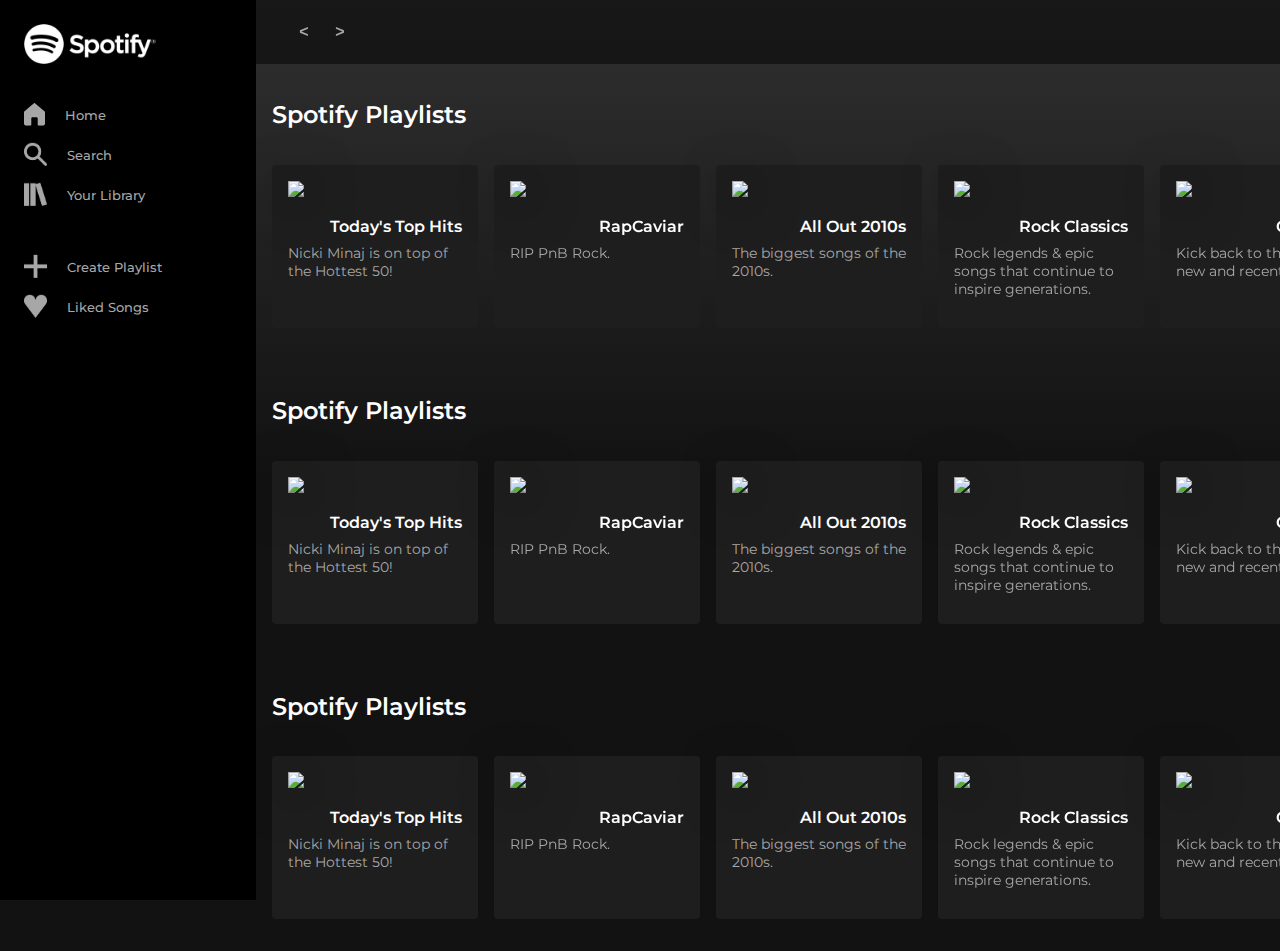
==== commit 8371cbb4: "Herkansing update" ====
--- a/index.html
+++ b/index.html
@@ -14,6 +14,8 @@
 	<link rel="preconnect" href="https://fonts.gstatic.com" crossorigin>
 	<link href="https://fonts.googleapis.com/css2?family=Montserrat:wght@300;400;500;600;700;800;900&display=swap"
 		rel="stylesheet">
+
+	<title>Spotify - Web Player</title>
 </head>
 
 <body>
@@ -21,7 +23,7 @@
 	<nav>
 		<!-- Logo Spotify -->
 		<a href="index.html">
-			<title>Spotify - Web Player</title>
+			<h1 aria-label="Spotify Web Player"></h1>
 			<img src="./images/spotifyHome.png">
 		</a>
 		<ul>
@@ -35,7 +37,7 @@
 			<li>
 				<!-- Search -->
 				<a>
-					<img src="./images/homeIcon.svg">
+					<img src="./images/searchIcon-01.png">
 					<h2>Search</h2>
 				</a>
 			</li>
@@ -43,7 +45,7 @@
 				<!-- Your Library -->
 
 				<a href="playlist.html">
-					<img src="./images/homeIcon.svg">
+					<img src="./images/libraryIcon.png">
 					<h2>Your Library</h2>
 				</a>
 			</li>
@@ -53,14 +55,14 @@
 			<li>
 				<!-- Create Playlist -->
 				<a href="playlist.html">
-					<img src="./images/homeIcon.svg">
+					<img src="./images/createPl.png">
 					<h2>Create Playlist</h2>
 				</a>
 			</li>
 			<li>
 				<!-- Liked Songs -->
 				<a href="playlist.html">
-					<img src="./images/homeIcon.svg">
+					<img src="./images/heartIcon.png">
 					<h2>Liked Songs</h2>
 				</a>
 			</li>
@@ -71,13 +73,10 @@
 		<ul>
 			<li>
 				<button>
-					< </button>
-			</li>
-
-			<li>
-				<button>
-					>
-				</button>
+					< </button> </li> <li>
+						<button>
+							>
+						</button>
 			</li>
 		</ul>
 
@@ -100,12 +99,16 @@
 	<main>
 
 		<button>
-			<img src="./images/libraryIcon.png" alt="Hamburger menu icon">
+			<img src="./images/hamburgerIcon.png" alt="Hamburger menu icon">
 		</button>
 
 		<section>
-			<h2>Spotify Playlists</h2>
-			<h3>SEE ALL</h3>
+
+			<div>
+				<h2>Spotify Playlists</h2>
+				<a href="playlist.html" aria-label="See all">SEE ALL</a>
+			</div>
+
 			<ul>
 				<a href="playlist.html" aria-label="Today's Top Hits">
 					<article>
@@ -115,7 +118,7 @@
 						<p>Nicki Minaj is on top of the Hottest 50!</p>
 					</article>
 				</a>
-	
+
 				<a href="playlist.html">
 					<article>
 						<img src="https://i.scdn.co/image/ab67706f00000002a91b1101f786d78d6d5adef9">
@@ -124,7 +127,7 @@
 						<p>RIP PnB Rock.</p>
 					</article>
 				</a>
-	
+
 				<a href="playlist.html">
 					<article>
 						<img src="https://i.scdn.co/image/ab67706f00000002f95e0d3dd06dbadb407ef766">
@@ -133,7 +136,7 @@
 						<p>The biggest songs of the 2010s.</p>
 					</article>
 				</a>
-	
+
 				<a href="playlist.html">
 					<article>
 						<img src="https://i.scdn.co/image/ab67706f00000002fb1854533582c7bdc25f3da1">
@@ -142,7 +145,7 @@
 						<p>Rock legends & epic songs that continue to inspire generations.</p>
 					</article>
 				</a>
-	
+
 				<a href="playlist.html">
 					<article>
 						<img src="https://i.scdn.co/image/ab67706f00000002d755df5cc7ad4bb90160a63c">
@@ -151,7 +154,7 @@
 						<p>Kick back to the best new and recent chill hits.</p>
 					</article>
 				</a>
-	
+
 				<a href="playlist.html">
 					<article>
 						<img src="https://i.scdn.co/image/ab67706f000000025c447e2fd82ca8dda138263e">
@@ -165,8 +168,12 @@
 		</section>
 
 		<section>
-			<h2>Spotify Playlists</h2>
-			<h3>SEE ALL</h3>
+
+			<div>
+				<h2>Spotify Playlists</h2>
+				<a href="playlist.html" aria-label="See all">SEE ALL</a>
+			</div>
+
 			<ul>
 				<a href="playlist.html" aria-label="Today's Top Hits">
 					<article>
@@ -176,7 +183,7 @@
 						<p>Nicki Minaj is on top of the Hottest 50!</p>
 					</article>
 				</a>
-	
+
 				<a href="playlist.html">
 					<article>
 						<img src="https://i.scdn.co/image/ab67706f00000002a91b1101f786d78d6d5adef9">
@@ -185,7 +192,7 @@
 						<p>RIP PnB Rock.</p>
 					</article>
 				</a>
-	
+
 				<a href="playlist.html">
 					<article>
 						<img src="https://i.scdn.co/image/ab67706f00000002f95e0d3dd06dbadb407ef766">
@@ -194,7 +201,7 @@
 						<p>The biggest songs of the 2010s.</p>
 					</article>
 				</a>
-	
+
 				<a href="playlist.html">
 					<article>
 						<img src="https://i.scdn.co/image/ab67706f00000002fb1854533582c7bdc25f3da1">
@@ -203,7 +210,7 @@
 						<p>Rock legends & epic songs that continue to inspire generations.</p>
 					</article>
 				</a>
-	
+
 				<a href="playlist.html">
 					<article>
 						<img src="https://i.scdn.co/image/ab67706f00000002d755df5cc7ad4bb90160a63c">
@@ -212,7 +219,7 @@
 						<p>Kick back to the best new and recent chill hits.</p>
 					</article>
 				</a>
-	
+
 				<a href="playlist.html">
 					<article>
 						<img src="https://i.scdn.co/image/ab67706f000000025c447e2fd82ca8dda138263e">
@@ -225,6 +232,71 @@
 			</ul>
 		</section>
 
+		<section>
+
+			<div>
+				<h2>Spotify Playlists</h2>
+				<a href="playlist.html" aria-label="See all">SEE ALL</a>
+			</div>
+
+			<ul>
+				<a href="playlist.html" aria-label="Today's Top Hits">
+					<article>
+						<img src="https://i.scdn.co/image/ab67706f00000002e8641a419c367f9504f587aa">
+						<img src="./images/spotifyPlay.svg">
+						<h3>Today's Top Hits</h3>
+						<p>Nicki Minaj is on top of the Hottest 50!</p>
+					</article>
+				</a>
+
+				<a href="playlist.html">
+					<article>
+						<img src="https://i.scdn.co/image/ab67706f00000002a91b1101f786d78d6d5adef9">
+						<img src="./images/spotifyPlay.svg">
+						<h3>RapCaviar</h3>
+						<p>RIP PnB Rock.</p>
+					</article>
+				</a>
+
+				<a href="playlist.html">
+					<article>
+						<img src="https://i.scdn.co/image/ab67706f00000002f95e0d3dd06dbadb407ef766">
+						<img src="./images/spotifyPlay.svg">
+						<h3>All Out 2010s</h3>
+						<p>The biggest songs of the 2010s.</p>
+					</article>
+				</a>
+
+				<a href="playlist.html">
+					<article>
+						<img src="https://i.scdn.co/image/ab67706f00000002fb1854533582c7bdc25f3da1">
+						<img src="./images/spotifyPlay.svg">
+						<h3>Rock Classics</h3>
+						<p>Rock legends & epic songs that continue to inspire generations.</p>
+					</article>
+				</a>
+
+				<a href="playlist.html">
+					<article>
+						<img src="https://i.scdn.co/image/ab67706f00000002d755df5cc7ad4bb90160a63c">
+						<img src="./images/spotifyPlay.svg">
+						<h3>Chill Hits</h3>
+						<p>Kick back to the best new and recent chill hits.</p>
+					</article>
+				</a>
+
+				<a href="playlist.html">
+					<article>
+						<img src="https://i.scdn.co/image/ab67706f000000025c447e2fd82ca8dda138263e">
+						<img src="./images/spotifyPlay.svg">
+						<h3>Viva Latino</h3>
+						<p>Today's top Latin hits, elevando nuestra música. Cover: Camilo</p>
+					</article>
+				</a>
+
+			</ul>
+		</section>
+
 	</main>
 
 
--- a/styles/style.css
+++ b/styles/style.css
@@ -29,6 +29,8 @@
 	--color-second-background: #000;
 	--color-cards: #1e1e1e;
 	--color-cards-higlight: #2a2a2a;
+	--color-spotify-green: #1DB954;
+	--color-spotify-green-dark: #157c39;
 }
 
 
@@ -38,9 +40,7 @@
 /****************/
 /* JOUW STYLING */
 /****************/
-
 /* jouw code */
-
 body {
 	color: var(--color-text-primary);
 	background: var(--color-background);
@@ -73,6 +73,29 @@
 	top: 0;
 	background-color: rgba(0, 0, 0, .5);
 	z-index: 1;
+}
+
+/* Scroll customisation */
+::-webkit-scrollbar {
+	height: 8px;
+}
+
+/* Track */
+::-webkit-scrollbar-track {
+	background: var(--color-cards-higlight);
+	border-radius: 10px;
+}
+
+/* Handle */
+::-webkit-scrollbar-thumb {
+	background: var(--color-spotify-green);
+	border-radius: 10px;
+}
+
+/* Handle on hover */
+::-webkit-scrollbar-thumb:hover {
+	background: var(--color-spotify-green-dark);
+	border-radius: 10px;
 }
 
 /* Homepage */
@@ -151,6 +174,11 @@
 	font-weight: 600;
 }
 
+nav h1 {
+	margin: 0;
+	padding: 0;
+}
+
 nav h2 {
 	font-size: 0.8125rem;
 	font-weight: 500;
@@ -196,8 +224,23 @@
 
 main button {
 	position: fixed;
-	top: 8px;
+	top: 0px;
 	z-index: 3;
+	padding: 1em;
+	background: none;
+	border: none;
+	transition: 1.1s;
+	width: 64px;
+}
+
+main button img {
+	width: 100%;
+}
+
+section {
+	display: flex;
+	flex-direction: column;
+	padding: 1em;
 }
 
 section ul {
@@ -205,8 +248,22 @@
 	grid-template-columns: auto auto auto auto auto auto;
 	grid-template-rows: auto;
 	padding: 24px 32px 0 32px;
-	grid-gap: 16px;
+	grid-gap: 1em;
 	position: relative;
+	padding: 0;
+	margin-top: 0;
+
+}
+
+section div {
+	display: flex;
+	justify-content: space-between;
+}
+
+section div a {
+	width: 5em;
+	line-height: 68.8px;
+	text-align: center;
 }
 
 section h2 {
@@ -224,7 +281,7 @@
 	color: var(--color-text-secondary);
 }
 
-section a {
+section ul a {
 	padding: 16px;
 	grid-row: 2;
 	width: 206px;
@@ -247,7 +304,7 @@
 	color: var(--color-text-secondary);
 }
 
-section a:hover {
+section ul a:hover {
 	background-color: var(--color-cards-higlight);
 }
 
@@ -271,7 +328,7 @@
 	transform: translate(-50%, -50%);
 }
 
-article:hover img:nth-of-type(2) {
+section ul a:hover img:nth-of-type(2) {
 	bottom: 90px;
 	opacity: 100%;
 }
@@ -291,6 +348,20 @@
 article p {
 	order: 2;
 	margin-top: 4px
+}
+
+@media only screen and (min-width: 936px) {
+	main button {
+		visibility: hidden;
+	}
+
+	#playlist article button {
+		visibility: visible;
+	}
+
+	::-webkit-scrollbar-track {
+		border-radius: 0px;
+	}
 }
 
 /* Small screen css */
@@ -310,15 +381,18 @@
 		grid-column: 1;
 	}
 
+	header ul:first-of-type {
+		visibility: hidden;
+	}
+
 	main {
 		grid-column: 1;
 		width: 100vw;
 	}
 
-	section {
+	section ul {
 		width: 100vw;
 		grid-template-columns: auto;
-		grid-gap: 8px;
 		grid-template-rows: none;
 		overflow-x: scroll;
 	}
@@ -338,13 +412,12 @@
 
 	section a {
 		width: 167px;
-		grid-row-start: auto auto;
+		grid-row-start: auto;
 	}
 
 	section h2 {
 		grid-column: 1/4;
 		align-self: center;
-		margin-bottom: 13.5px;
 	}
 }
 
@@ -352,97 +425,137 @@
 	transform: translateX(0%);
 }
 
+.shownBurger {
+	transform: translate(270%, 20%);
+}
+
+
 /* Playlist page */
-main#playlist {
-	display: flex;
-	flex-direction: column;
-	align-items: flex-start;
-	flex-wrap: no wrap;
-	padding: 1em;
-}
-
-#playlist img {
-	width: 70%;
-	align-self: center;
-	margin-bottom: 1em;
-}
-
 #playlist h1 {
-	font-size: 1rem;
-	margin-bottom: 0;
-}
-
-#playlist h2 {
-	font-size: .8rem;
-	margin-bottom: 0;
-	font-weight: 500;
-	align-self: flex-start;
-}
-
-#playlist h3 {
 	font-size: .8rem;
 	color: var(--color-text-secondary);
 	font-weight: 400;
 	align-self: flex-start;
 }
 
+#playlist h2 {
+	font-size: 1rem;
+	align-self: flex-start;
+	display: inline;
+	margin: 0;
+}
+
+#playlist> :nth-child(2) {
+	width: 100%;
+	max-height: 400px;
+	object-fit: cover;
+	object-position: 50% 100%;
+	mask-image: linear-gradient(bottom, rgba(0, 0, 0, 0) 0%, rgba(0, 0, 0, 0.65) 100%);
+	-webkit-mask-image: linear-gradient(to top, rgba(0, 0, 0, 0) 0%, rgba(0, 0, 0, 0.65) 100%);
+}
+
+#playlist section article {
+	padding: 1em 2em 1em 2em;
+}
+
+#playlist section article div {
+	justify-content: flex-start;
+}
+
+#playlist section div img {
+	width: 20px;
+	height: 20px;
+	margin-right: 10px;
+}
+
+#playlist h3 {
+	font-size: .8rem;
+	align-self: flex-start;
+	color: var(--color-text-secondary);
+}
+
 #playlist section {
 	display: flex;
-	flex-direction: column;
-	flex-wrap: nowrap;
+	flex-direction: row;
+	justify-content: space-between;
 	align-items: flex-start;
-	width: 100%;
-	grid-gap: 0;
-}
-
-#playlist section:nth-of-type(2) {
-	display: flex;
-	flex-wrap: nowrap;
-	justify-content: space-between;
-	flex-direction: row;
-}
-
-#playlist section:nth-of-type(2) ul {
 	padding: 0;
-	display: flex;
-	justify-content: flex-end;
-	gap: 0;
-}
-
-#playlist section:nth-of-type(2) ul li {
-	width: 20%;
-}
-
-#playlist section ul li button img {
-	width: 100%;
-}
-
-#playlist section ul li button {
-	position: relative;
-	width: 100%;
-	color: none;
-	background: none;
-	outline: none;
-	border: none;
-}
-
-
-
-#playlist section:nth-of-type(3) ul {
-	display: flex;
-	padding: 0;
-	flex-direction: column;
-	gap: 1em;
-	justify-content: flex-start;
-}
-
-#playlist section:nth-of-type(3) ul li {
+}
+
+#playlist article:last-child {
 	display: flex;
 	flex-direction: row;
-	justify-content: flex-start;
-	background: var(--color-cards-higlight);
-}
-
-#playlist section:nth-of-type(3) ul li img {
-	width: 20%;
+	padding-right: 2em;
+	padding-left: 0;
+}
+
+#playlist article button {
+	transform: translateY(15%);
+	position: relative;
+	padding: .5em;
+	transition: .1s;
+	z-index: 1;
+}
+
+#playlist article button img {
+	box-shadow: none;
+	width: 5em;
+}
+
+/* Shuffleknop inactief zetten */
+.inactive {
+	filter: grayscale(1);
+}
+
+#playlist section:nth-of-type(2) {
+	display: grid;
+	grid-template-columns: 100%;
+	width: 100%;
+}
+
+#playlist section:nth-of-type(2) article {
+	display: grid;
+	background-color: var(--color-cards);
+	width: 100%;
+	padding-left: 2em;
+	grid-template-columns: 63.84px auto;
+}
+
+#playlist section:nth-of-type(2) article:hover {
+	background-color: var(--color-cards-higlight);
+	cursor: pointer;
+}
+
+#playlist section:nth-of-type(2) article img:first-of-type {
+	width: 100%;
+	margin-right: 1em;
+}
+
+#playlist section:nth-of-type(2) article h2 {
+	grid-column: 2;
+	margin-bottom: 2em;
+	align-self: flex-end;
+	margin-left: 20px;
+}
+
+#playlist section:nth-of-type(2) article h3 {
+	align-self: flex-end;
+	justify-self: flex-start;
+	grid-column: 2;
+	margin-left: 20px;
+}
+
+#playlist article img:nth-of-type(2){
+	opacity: 65%;
+	position: relative;
+	grid-column: 3;
+	bottom: 0;
+	filter: none;
+	transform: translate(0, 0);
+	justify-self: flex-end;
+}
+
+#playlist article img:nth-of-type(2):hover{
+	opacity: 100%;
+
 }